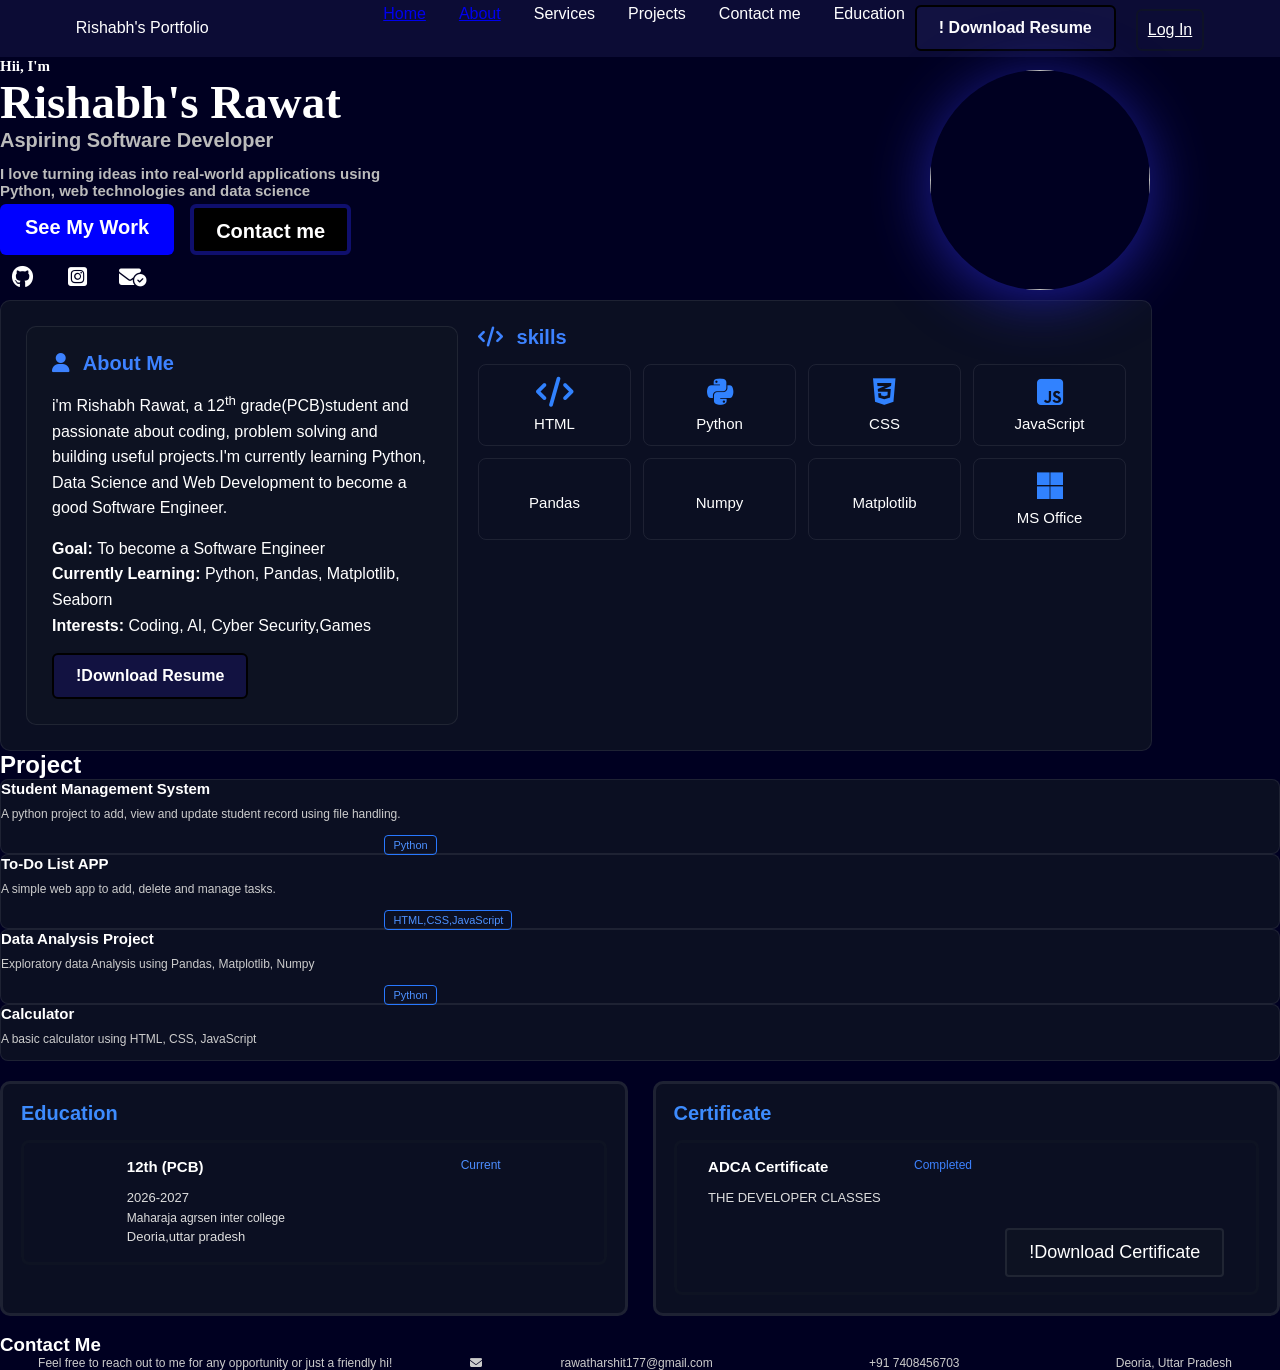
==== Index.html @ 3dd1d07a "commit" ====
<!DOCTYPE html>
<html lang="en">

<head>
    <meta charset="UTF-8">
    <meta name="viewport" content="width=device-width, initial-scale=1.0">
    <link rel="
@import url('https://fonts.googleapis.com/css2?family=Roboto:ital,wght@0,100..900;1,100..900&display=swap');
">
    <link rel="stylesheet" href="https://cdnjs.cloudflare.com/ajax/libs/font-awesome/6.5.2/css/all.min.css">
    <link rel="stylesheet" href="port.css">
    <title>Rishabh's Portfolio</title>
    <script>
     'user scripting'
        alert("Welcome to my portfolio");
        
  function newpage(porthtml ) {
       let click = document.getElementsByClassName("sign");
       let newpage = open.port.html;
               
  }
    </script>

</head>

<body>

    <header>
        <nav>
            <div class="left"> Rishabh's Portfolio</div>
            <div class="right">
                <ul>
                    <a href="port.html" target="_blank">
                        <li> Home</li>
                    </a>
                    <a href="about.html" target="_blank">
                        <li> About</li>
                    </a>
                    <li> Services</li>
                    <li> Projects</li>
                    <li>Contact me</li>
                    <li> Education</li>

                    <a href="rishabh resume.pdf" download="" class="resume-btn">
                        ! Download Resume
                    </a>
                    <a href="log.html" class="sign"> Log In</a>
                </ul>
            </div>
        </nav>
    </header>
    <h1 class="msg">Hii, I'm</h1> <br>
    <h2 class="name"> Rishabh's Rawat</h2>

    <img class="img1" src="C:\Users\hp\Downloads\port img.jpeg">
    <div class="left-side">
        <p class="side"> Aspiring Software Developer</p>

        <p class="detail"> I love turning ideas into real-world applications using <br>
            Python, web technologies and data science
        </p>


        <section class="btn">
            <a href="#project" class="work-btn">
                See My Work
            </a>

            <a href="#contact" class="phone">
                Contact me
            </a>

        </section>
    </div>
    <div class="social-icon">
        <a href="https://github.com">
            <i class="fa-brands fa-github"></i>
        </a>
        <a href="https:instagram.com"> <i class="fa-brands fa-square-instagram"></i></a>
        <a href="rawatharshit177@gmail.com"> <i class="fa-sharp fa-solid fa-envelope-circle-check"></i></a>
    </div>

    </div>


    <section class="about-skills">
        <!-- about card-->
        <div class="about-card">
            <h2> <i class="fa-solid fa-user"></i>
                About Me
            </h2>

            <p> i'm Rishabh Rawat, a 12<sup>th</sup> grade(PCB)student and passionate about
                coding, problem solving and building useful projects.I'm currently learning Python,
                Data Science and Web Development to become a good Software Engineer.

            </p>

            <p class="info">
                <b> Goal: </b> To become a Software Engineer<br>
                <b> Currently Learning:</b> Python, Pandas, Matplotlib, Seaborn <br>
                <b> Interests:</b> Coding, AI, Cyber Security,Games
            </p>
            <a href="rishabh resume.pdf" download="" class="resume-btn">
                !Download Resume
            </a>
        </div>


        <!--Skill CARD-->
        <div class="skill-card">
            <h2>
                <i class="fa-duotone fa-solid fa-code"></i>
                skills
            </h2>

            <div class="skill-grid">
                <div class="skill">
                    <i class="fa-duotone fa-solid fa-code"></i>
                    <span>HTML</span>
                </div>

                <div class="skill">
                    <i class="fa-brands fa-python"></i>
                    <span> Python</span>
                </div>

                <div class="skill">
                    <i class="fa-brands fa-css3-alt"></i>
                    <span>CSS</span>
                </div>

                <div class="skill">
                    <i class="fa-brands fa-square-js"></i>
                    <span>JavaScript</span>
                </div>

                <div class="skill">

                    <i class="devicon-pandas-plain"></i>
                    <span>Pandas</span>
                </div>

                <div class="skill">

                    <i class="devicon-numpy-plain colored"></i>
                    <span> Numpy</span>
                </div>

                <div class="skill">

                    <i class="devicon-matplotlib-plain colored"></i>
                    <span> Matplotlib</span>
                </div>

                <div class="skill">
                    <i class="fa-brands fa-microsoft"></i>
                    <span> MS Office</span>
                </div>



            </div>
        </div>



    </section>


    <section class="Project">
        <h2> Project</h2>

        <div class="project-container">

            <div class="project-card">
                <h3> Student Management System</h3>
                <p> A python project to add, view and update student record using
                    file handling. </p>
                <span> Python</span>
            </div>

            <div class="project-card">
                <h3> To-Do List APP</h3>
                <p>
                    A simple web app to add, delete and manage tasks.
                </p>
                <span>HTML,CSS,JavaScript</span>
            </div>

            <div class="project-card">
                <h3> Data Analysis Project</h3>
                <p> Exploratory data Analysis using Pandas, Matplotlib, Numpy</p>
                <span> Python</span>
            </div>

            <div class="project-card">
                <h3>Calculator</h3>
                <p> A basic calculator using HTML, CSS, JavaScript</p>
            </div>




        </div>

    </section>

    <!-- Eduaction & Certificate-->
    <div class="bottom-section">

        <div class="info-section">
            <h3> Education</h3>
            <div class="info-card">
                <div>
                    <h4> 12th (PCB)</h4>
                    <p>2026-2027</p>
                    <small>Maharaja agrsen inter college </small>
                    <p> Deoria,uttar pradesh</p>
                </div>
                <span class="status"> Current</span>
            </div>

        </div>

        <!-- Certificates-->

        <div class="info-section">
            <h3> Certificate</h3>

            <div class="info-card">
                <div>
                    <h4> ADCA Certificate</h4>
                    <p> THE DEVELOPER CLASSES</p>
                </div>

                <span class="Completed"> Completed</span>

                <a href="ADCA.pdf" download="" class="result-btn">
                    !Download Certificate
                </a>
            </div>

        </div>


    </div>

    <div class="Contact-card">
        <i class="fa-sharp fa-solid fa-phone-arrow-right"></i>
        <h3> Contact Me</h3>
        <div class="call">
            <p> Feel free to reach out to me for any opportunity or just a friendly hi!</p>
            <i class="fa-solid fa-envelope"></i>
            <p class="gmail"> rawatharshit177@gmail.com</p>
            <i class="fa-sharp fa-thin fa-phone"></i>
            +91 7408456703
            <i class="fa-sharp fa-thin fa-circle-location-arrow"></i>
            <p> Deoria, Uttar Pradesh</p>
        </div>

    </div>


</body>

</html>
---- port.css ----
* {
     margin: 0px;
     padding: 0;
 }

 body {
     background-color: rgb(0, 0, 33);
     color: white;
     font-family: 'Franklin Gothic Medium', 'Arial Narrow', Arial, sans-serif;
     height: 20cm;
 }

 nav {
     display: flex;
     justify-content: space-around;
     align-items: center;
     height: 30px;
     background-color: rgb(12, 12, 53);
     height: 1.5cm;
     width: 100%;
     position: sticky;
     top: 0;
 }

 nav ul {
     display: flex;
     justify-content: center;
 }

 nav ul li {
     list-style: none;
     margin: 0 23px;
     text-decoration: none;
     margin-right: 10px;
 }

 .sign{
        margin-left: 20px;
        margin-top: 4px;
        background: rgb(12, 12, 53);
        color: white;
        padding: 10px 10px;
        border: 2px solid rgba(15, 20, 35, 0.75);
        border-radius: 6px;
        transition: 0.3s;
 }
 .sign:hover{
      background: #2878ff;
 }
 .msg {

     margin-top: 1cm;
     font-family: 'Times New Roman', Times, serif;
     font-size: 15px;
     display: inline;
 }

 .name {

     font-family: 'Times New Roman', Times, serif;
     font-size: 47px;
     font-weight: bold;
     display: inline-block;
 }

 .resume-btn {
     display: inline-block;
     padding: 12px 22px;
     background: rgb(18, 18, 65);
     color: white;
     text-decoration: none;
     border-radius: 6px;
     font-weight: 600;
     transition: 0.3s;
     border: 2px solid black;
 }

 .resume-btn:hover {
     background: #2878ff;
 }

 .img1 {
     height: 220px;
     width: 220px;
     float: left;
     margin-left: 22cm;
     margin-bottom: 0%;
     justify-items: auto;
     box-shadow: 0 8px 60px rgb(30, 30, 154);
     object-fit: cover;
     border-radius: 50%;
     position: absolute;
     top: 70px;
     right: 130px;
 }

 .left-side,
 .side {
     color: #bbb;
     font-size: 20px;
     font-weight: 600;
     top: 120px;
     font-family: 'Trebuchet MS', 'Lucida Sans Unicode', 'Lucida Grande', 'Lucida Sans', Arial, sans-serif;
 }

 .detail {
     font-size: 15px;
     color: rgb(#bbb);
     position: absolute;
     top: 165px;
 }

 .work-btn {
     display: inline-block;
     padding: 12px 25px;
     background: blue;
     color: white;
     text-decoration: none;
     border-radius: 6px;
     font-weight: bold;
     transition: 0.3s;
     margin-top: 52px;

 }

 .btn {
     display: flex;
     gap: 16px;
 }

 .phone {
     display: inline-block;
     background: black;
     color: white;
     padding: 12px 22px;
     height: 0.5cm;
     text-decoration: none;
     border: 4px solid rgb(15, 15, 109);
     border-radius: 6px;
     margin-top: 52px;
 }

 .social-icon {

     display: flex;
     gap: 10px;
 }

 .social-icon a {
     width: 45px;
     height: 45px;
     display: flex;
     align-items: center;
     justify-content: center;
     font-size: 22px;
     border-radius: 8px;
     color: white;
     text-decoration: none;


 }

 .about-skills {
     width: 90%;

     display: grid;
     grid-template-columns: 1fr 1.5fr;
     gap: 20px;
 }

 .about-card,
 .about-skills {
     background: rgba(15, 20, 35, 0.75);
     border: 1px solid rgba(255, 255, 255, 0.08);
     border-radius: 10px;
     padding: 25px;
     box-sizing: border-box;


 }

 .about-card h2,
 .skill-card h2 {
     color: #3d82ff;
     font-size: 20px;
     margin: 0 0 15px 0;
 }

 .about-card h2 i,
 .skill-card h2 i {
     margin-right: 8px;
 }

 .about-card p {
     color: white;
     font-size: 15x;
     line-height: 1.6;
     margin-bottom: 15px;
 }

 .skill-grid {
     display: grid;
     grid-template-columns: repeat(4, 1fr);
     gap: 12px;
 }

 /* INDIVIDUAL SKILL*/
 .skill {
     height: 80px;
     border: 1px solid rgba(255, 255, 255, 0.08);
     border-radius: 8px;

     display: flex;
     flex-direction: column;
     align-items: center;
     justify-content: center;

     color: white;
     transition: 0.5s;
 }

 .skill:hover {
     transform: translate(-3px);
     border-color: #2878ff;
 }

 /* skill icon*/
 .skill i {
     font-size: 30px;
     margin-bottom: 8px;
     color: #3182ff;
 }

 /* skill name*/

 .skill span {
     font-size: 15px;
     color: white;
 }

 /* project field*/



 .projects {
     width: 90%;
     margin: 20px auto;
     padding: 20px;
     background: rgba(15, 20, 35, 0.75);
     border-radius: 10px;
 }

 .projects h2 {
     color: #3d82ff;
     margin-bottom: 15px;
 }

 /* 4 card in one line*/

 .projects-container {
     display: grid;
     grid-template-columns: repeat(4, 1fr);
     gap: 20px;
 }

 /* project card*/

 .project-card {
     background: rgba(15, 20, 35, 0.75);
     border: 1px solid rgba(255, 255, 255, 0.08);
     border-radius: 8px;
     box-sizing: border-box;

 }

 /* title*/
 .project-card h3 {
     color: white;
     font-size: 15px;
     margin: 0 0 8px;
 }

 /* description*/
 .project-card p {
     color: #ccc;
     font-size: 12px;
     line-height: 1.5;
     margin-bottom: 12px;
 }

 /* technology*/
 .project-card span {
     color: #4d91ff;
     border: 1px solid #2878ff;
     border-radius: 4px;
     padding: 3px 8px;
     font-size: 11px;
     margin-left: 30%;
     margin-top: 70px;
     justify-content: center;
     align-items: center;
 }

 /* Education Card , Certificate Card*/

 .bottom-section {
     display: grid;
     grid-template-columns: 1fr 1fr;
     gap: 25px;
     margin-top: 20px;

 }

 .info-section {
     background: rgba(15, 20, 35, 0.75);
     border: 3px solid rgba(255, 255, 255, 0.08);
     border-radius: 10px;
     padding: 18px;
 }

 .info-section h3 {
     color: #3d8bfd;
     font-size: 20px;
     margin: 0 0 15px 0;
 }

 .info-card {
     min-height: 80px;
     border: 3px solid rgba(15, 20, 35, 0.75);
     border-radius: 8px;
     padding: 15px;
     display: flex;
     justify-content: space-around;
     align-items: flex-start;
 }

 .info-card h4 {
     color: white;
     margin: 0 0 15px 0;
     font-size: 15px;

 }

 .info-card p {
     color: #ddd;
     margin: 3px 0;
     font-size: 13px;

 }

 .info-card small {
     color: #ddd;
     font-size: 12px;

 }

 .status {
     color: #4d8dff;
     font-size: 12px;


 }

 .Completed {
     color: #3d82ff;
     font-size: 12px;
 }

 .result-btn {
     background: rgba(15, 20, 35, 0.75);
     color: white;
     font-size: 18px;
     border: 2px solid rgba(255, 255, 255, 0.08);
     border-radius: 4px;
     transition: 0.3s;
     text-decoration: none;
     padding: 12px 22px;
     margin-top: 70px;

 }

 .result-btn:hover {
     background: #2878ff;

 }

 .contact-card {
     display: grid;
     grid-template-columns: 1fr 1fr;
     gap: 20px;

     background: rgba(17, 18, 17, 0.75);
     border: 1px solid rgba(255, 255, 255, 0.08);
     border-radius: 8px;
 }

 .contact-card h3 {
     color: #2878ff;
     font-size: 30px;

 }

 .call {
     display: flex;
     justify-content: space-around;
     font-size: 12px;
     color: white;
     align-items: center;
     margin-right: 10px;
     gap: 2px;
 }

 .call,
 .gmail {
     color: #ccc;

 }




 
















 /* Mobile*/
 @media(max-width:700px) {
     .bottom-section {
         grid-template-columns: 1fr;
     }
 }
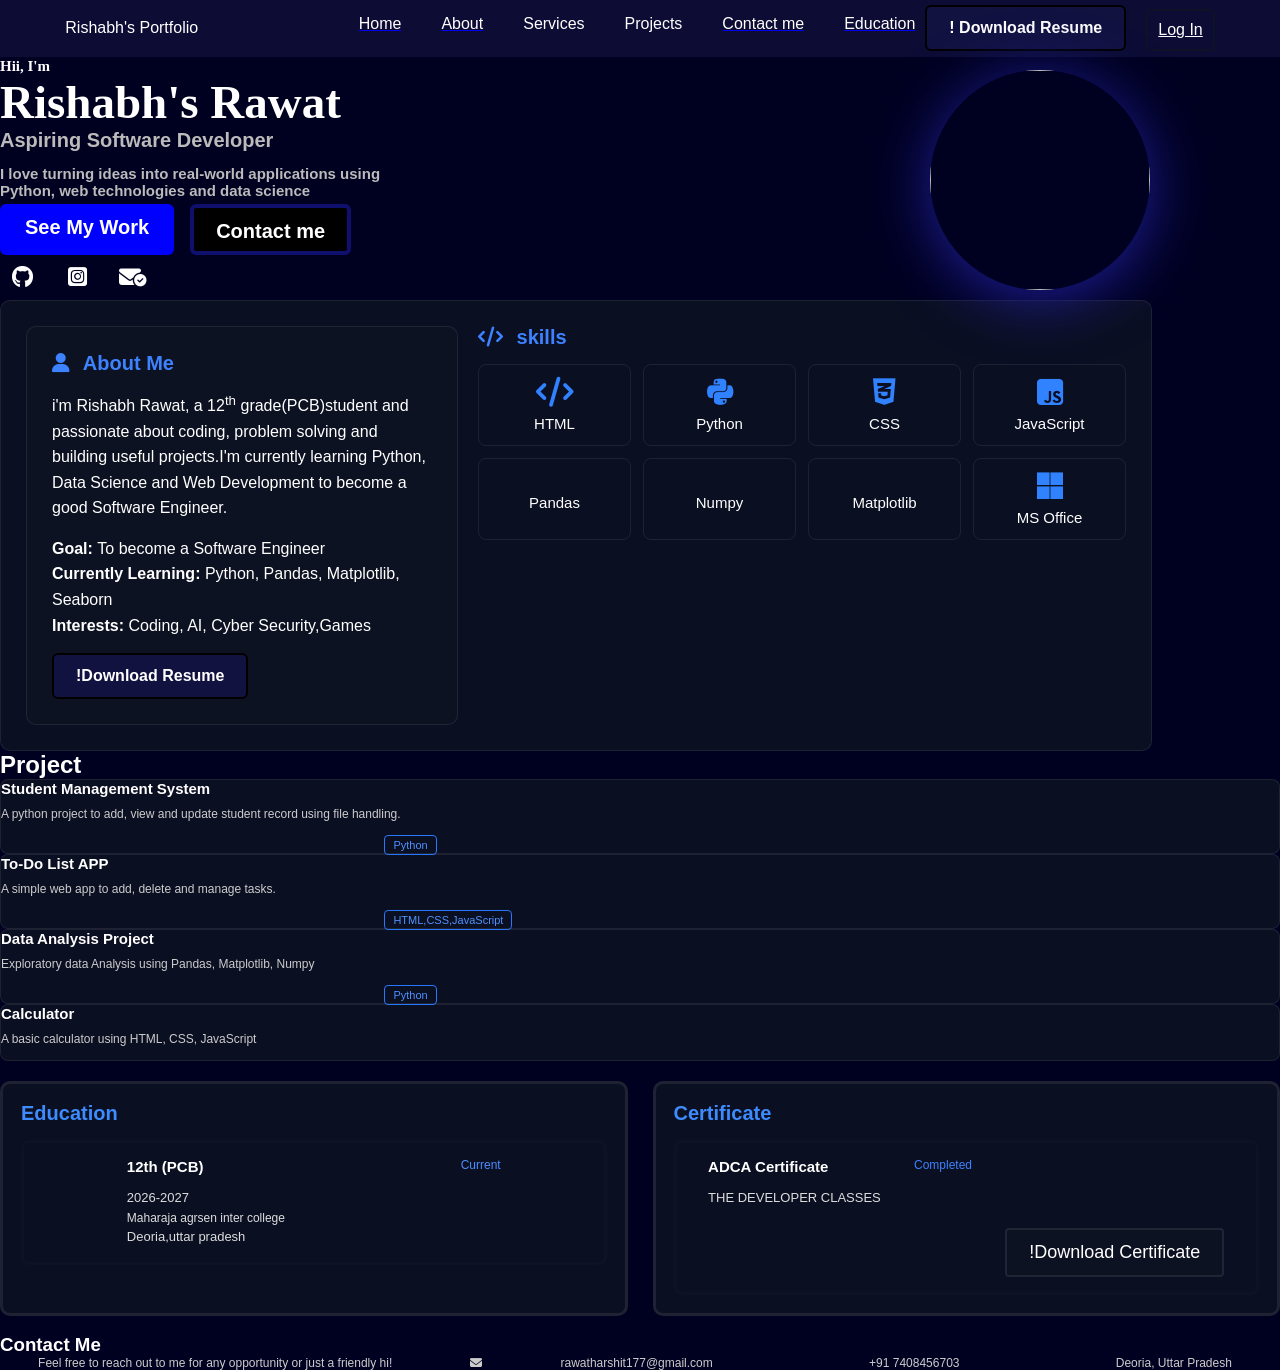
==== commit 377ed243: "My portfolio Project" ====
--- a/Index.html
+++ b/Index.html
@@ -10,16 +10,14 @@
     <link rel="stylesheet" href="https://cdnjs.cloudflare.com/ajax/libs/font-awesome/6.5.2/css/all.min.css">
     <link rel="stylesheet" href="port.css">
     <title>Rishabh's Portfolio</title>
-    <script>
-     'user scripting'
-        alert("Welcome to my portfolio");
+    <script src="script.js">
         
-  function newpage(porthtml ) {
-       let click = document.getElementsByClassName("sign");
-       let newpage = open.port.html;
-               
-  }
     </script>
+    <style>
+          body{
+            scroll-behavior: smooth;
+          }
+    </style>
 
 </head>
 
@@ -30,21 +28,22 @@
             <div class="left"> Rishabh's Portfolio</div>
             <div class="right">
                 <ul>
-                    <a href="port.html" target="_blank">
+                    <a href="Index.html">
                         <li> Home</li>
                     </a>
-                    <a href="about.html" target="_blank">
+                    <a href="ABOUT PTF.html">
                         <li> About</li>
                     </a>
                     <li> Services</li>
                     <li> Projects</li>
-                    <li>Contact me</li>
-                    <li> Education</li>
+                   <a href="#contact"> <li>Contact me</li> </a>
+                   <a href="#education">
+                    <li> Education</li> </a>
 
                     <a href="rishabh resume.pdf" download="" class="resume-btn">
                         ! Download Resume
                     </a>
-                    <a href="log.html" class="sign"> Log In</a>
+                    <a href="LOG IN PTF.html" class="sign"> Log In</a>
                 </ul>
             </div>
         </nav>
@@ -209,7 +208,7 @@
     <!-- Eduaction & Certificate-->
     <div class="bottom-section">
 
-        <div class="info-section">
+        <div class="info-section" id="education">
             <h3> Education</h3>
             <div class="info-card">
                 <div>
@@ -246,7 +245,7 @@
 
     </div>
 
-    <div class="Contact-card">
+    <div class="Contact-card" id="contact">
         <i class="fa-sharp fa-solid fa-phone-arrow-right"></i>
         <h3> Contact Me</h3>
         <div class="call">
@@ -262,6 +261,11 @@
     </div>
 
 
+              
+
+
+
+
 </body>
 
 </html>
--- a/port.css
+++ b/port.css
@@ -29,9 +29,12 @@
 
  nav ul li {
      list-style: none;
-     margin: 0 23px;
+     margin: 0 30px;
      text-decoration: none;
      margin-right: 10px;
+     color: white;
+     text-decoration: none;
+     margin-top: 10px;
  }
 
  .sign{
